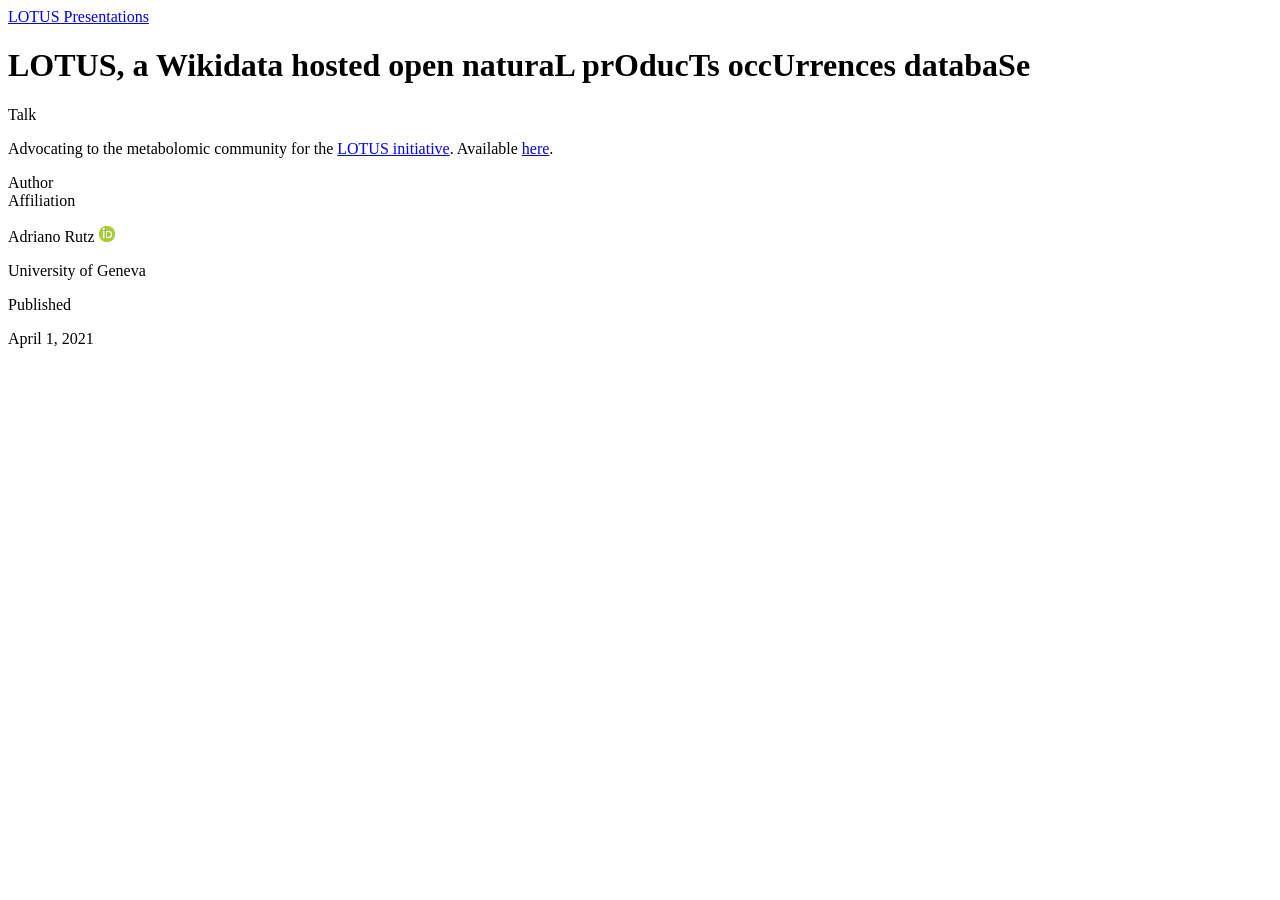
==== 2021-04-01_RFMF.html @ 539410f7 "Deploying to gh-pages from @ lotus-initiative/lotus-presentations@6697c45912b05077fa614930ef058030d5" ====
<!DOCTYPE html>
<html xmlns="http://www.w3.org/1999/xhtml" lang="en" xml:lang="en"><head>

<meta charset="utf-8">
<meta name="generator" content="quarto-1.10.19">

<meta name="viewport" content="width=device-width, initial-scale=1.0, user-scalable=yes">

<meta name="author" content="Adriano Rutz">
<meta name="dcterms.date" content="2021-04-01">
<meta name="description" content="Advocating to the metabolomic community for the LOTUS initiative. Available here.">

<title>LOTUS, a Wikidata hosted open naturaL prOducTs occUrrences databaSe – LOTUS Presentations</title>
<style>
/* Default styles provided by pandoc.
** See https://pandoc.org/MANUAL.html#variables-for-html for config info.
*/
span.smallcaps{font-variant: small-caps;}
div.columns{display: flex; gap: 1.5em;}
div.column{flex: auto;}
@media screen {
div.columns{gap: min(4vw, 1.5em);}
div.column{overflow-x: auto;}
}
div.hanging-indent{margin-left: 1.5em; text-indent: -1.5em;}
ul.task-list{list-style: none;}
ul.task-list li input[type="checkbox"] {
  width: 0.8em;
  margin: 0 0.8em 0.2em -1em; /* quarto-specific, see https://github.com/quarto-dev/quarto-cli/issues/4556 */ 
  vertical-align: middle;
}
</style>


<script src="site_libs/quarto-nav/quarto-nav.js"></script>
<script src="site_libs/quarto-nav/headroom.min.js"></script>
<script src="site_libs/clipboard/clipboard.min.js"></script>
<script src="site_libs/quarto-search/autocomplete.umd.js"></script>
<script src="site_libs/quarto-search/fuse.min.js"></script>
<script src="site_libs/quarto-search/quarto-search.js"></script>
<meta name="quarto:offset" content="./">
<script src="site_libs/quarto-html/quarto.js" type="module"></script>
<script src="site_libs/quarto-html/tabsets/tabsets.js" type="module"></script>
<script src="site_libs/quarto-html/popper.min.js"></script>
<script src="site_libs/quarto-html/tippy.umd.min.js"></script>
<script src="site_libs/quarto-html/anchor.min.js"></script>
<link href="site_libs/quarto-html/tippy.css" rel="stylesheet">
<link href="site_libs/quarto-html/quarto-syntax-highlighting-bf27225e3a48a9273f3daa8f8e829971.css" rel="stylesheet" id="quarto-text-highlighting-styles">
<script src="site_libs/bootstrap/bootstrap.min.js"></script>
<link href="site_libs/bootstrap/bootstrap-icons.css" rel="stylesheet">
<link href="site_libs/bootstrap/bootstrap-5f98730396ca8bbc7677bef7afcb0f5b.min.css" rel="stylesheet" append-hash="true" id="quarto-bootstrap" data-mode="light">
<script id="quarto-search-options" type="application/json">{
  "location": "navbar",
  "copy-button": false,
  "collapse-after": 3,
  "panel-placement": "end",
  "type": "overlay",
  "limit": 50,
  "keyboard-shortcut": [
    "f",
    "/",
    "s"
  ],
  "language": {
    "search-no-results-text": "No results",
    "search-matching-documents-text": "matching documents",
    "search-copy-link-title": "Copy link to search",
    "search-hide-matches-text": "Hide additional matches",
    "search-more-match-text": "more match in this document",
    "search-more-matches-text": "more matches in this document",
    "search-clear-button-title": "Clear",
    "search-text-placeholder": "",
    "search-detached-cancel-button-title": "Cancel",
    "search-submit-button-title": "Submit",
    "search-label": "Search"
  }
}</script>
<style>html{ scroll-behavior: smooth; }</style>


<meta property="og:title" content="LOTUS, a Wikidata hosted open naturaL prOducTs occUrrences databaSe – LOTUS Presentations">
<meta property="og:description" content="Advocating to the metabolomic community for the LOTUS initiative. Available here.">
<meta property="og:image" content="https://lotus.nprod.net/lotus-presentations/[data-uri]">
<meta property="og:site_name" content="LOTUS Presentations">
<meta property="og:locale" content="en">
<meta property="og:image:alt" content="">
</head>

<body class="nav-fixed fullcontent quarto-light">

<div id="quarto-search-results"></div>
  <header id="quarto-header" class="headroom fixed-top">
    <nav class="navbar navbar-expand-lg " data-bs-theme="dark">
      <div class="navbar-container container-fluid">
      <div class="navbar-brand-container mx-auto">
    <a class="navbar-brand" href="./index.html">
    <span class="navbar-title">LOTUS Presentations</span>
    </a>
  </div>
        <div class="quarto-navbar-tools tools-end">
</div>
          <div id="quarto-search" class="" title="Search"></div>
      </div> <!-- /container-fluid -->
    </nav>
</header>
<!-- content -->
<div id="quarto-content" class="quarto-container page-columns page-rows-contents page-layout-article page-navbar">
<!-- sidebar -->
<!-- margin-sidebar -->
    
<!-- main -->
<main class="content" id="quarto-document-content">

<header id="title-block-header" class="quarto-title-block default">
<div class="quarto-title">
<h1 class="title">LOTUS, a Wikidata hosted open naturaL prOducTs occUrrences databaSe</h1>
  <div class="quarto-categories">
    <div class="quarto-category">Talk</div>
  </div>
  </div>

<div>
  <div class="description">
    <p>Advocating to the metabolomic community for the <a href="https://lotus.nprod.net/">LOTUS initiative</a>. Available <a href="https://lotus.nprod.net/lotus-presentations/20210401_rfmf/index.html">here</a>.</p>
  </div>
</div>

<div class="quarto-title-meta-author">
  <div class="quarto-title-meta-heading">Author</div>
  <div class="quarto-title-meta-heading">Affiliation</div>
  
    <div class="quarto-title-meta-contents">
    <p class="author">Adriano Rutz <a href="https://orcid.org/0000-0003-0443-9902" class="quarto-title-author-orcid" aria-label="ORCID profile for Adriano Rutz"> <img alt="" src="[data-uri]"></a></p>
  </div>
  <div class="quarto-title-meta-contents">
        <p class="affiliation">
            University of Geneva
          </p>
      </div>
  </div>

<div class="quarto-title-meta">

      
    <div>
    <div class="quarto-title-meta-heading">Published</div>
    <div class="quarto-title-meta-contents">
      <p class="date">April 1, 2021</p>
    </div>
  </div>
  
    
  </div>
  


</header>





</main> <!-- /main -->
<script id="quarto-html-after-body" type="application/javascript">
  window.document.addEventListener("DOMContentLoaded", function (event) {
    const icon = "";
    const anchorJS = new window.AnchorJS();
    anchorJS.options = {
      placement: 'right',
      icon: icon
    };
    anchorJS.add('.anchored');
    const isCodeAnnotation = (el) => {
      for (const clz of el.classList) {
        if (clz.startsWith('code-annotation-')) {                     
          return true;
        }
      }
      return false;
    }
    const onCopySuccess = function(e) {
      // button target
      const button = e.trigger;
      // don't keep focus
      button.blur();
      // flash "checked"
      button.classList.add('code-copy-button-checked');
      var currentTitle = button.getAttribute("title");
      button.setAttribute("title", "Copied!");
      let tooltip;
      if (window.bootstrap) {
        button.setAttribute("data-bs-toggle", "tooltip");
        button.setAttribute("data-bs-placement", "left");
        button.setAttribute("data-bs-title", "Copied!");
        tooltip = new bootstrap.Tooltip(button, 
          { trigger: "manual", 
            customClass: "code-copy-button-tooltip",
            offset: [0, -8]});
        tooltip.show();    
      }
      setTimeout(function() {
        if (tooltip) {
          tooltip.hide();
          button.removeAttribute("data-bs-title");
          button.removeAttribute("data-bs-toggle");
          button.removeAttribute("data-bs-placement");
        }
        button.setAttribute("title", currentTitle);
        button.classList.remove('code-copy-button-checked');
      }, 1000);
      // clear code selection
      e.clearSelection();
    }
    const getTextToCopy = function(trigger) {
      const outerScaffold = trigger.parentElement.cloneNode(true);
      const codeEl = outerScaffold.querySelector('code');
      for (const childEl of codeEl.children) {
        if (isCodeAnnotation(childEl)) {
          childEl.remove();
        }
      }
      return codeEl.innerText;
    }
    const clipboard = new window.ClipboardJS('.code-copy-button:not([data-in-quarto-modal])', {
      text: getTextToCopy
    });
    clipboard.on('success', onCopySuccess);
    if (window.document.getElementById('quarto-embedded-source-code-modal')) {
      const clipboardModal = new window.ClipboardJS('.code-copy-button[data-in-quarto-modal]', {
        text: getTextToCopy,
        container: window.document.getElementById('quarto-embedded-source-code-modal')
      });
      clipboardModal.on('success', onCopySuccess);
    }
      var localhostRegex = new RegExp(/^(?:http|https):\/\/localhost\:?[0-9]*\//);
      var mailtoRegex = new RegExp(/^mailto:/);
        var filterRegex = new RegExp("https:\/\/lotus\.nprod\.net\/lotus-presentations");
      var isInternal = (href) => {
          return filterRegex.test(href) || localhostRegex.test(href) || mailtoRegex.test(href);
      }
      // Inspect non-navigation links and adorn them if external
     var links = window.document.querySelectorAll('a[href]:not(.nav-link):not(.navbar-brand):not(.toc-action):not(.sidebar-link):not(.sidebar-item-toggle):not(.pagination-link):not(.no-external):not([aria-hidden]):not(.dropdown-item):not(.quarto-navigation-tool):not(.about-link)');
      for (var i=0; i<links.length; i++) {
        const link = links[i];
        if (!isInternal(link.href)) {
          // undo the damage that might have been done by quarto-nav.js in the case of
          // links that we want to consider external
          if (link.dataset.originalHref !== undefined) {
            link.href = link.dataset.originalHref;
          }
            // target, if specified
            link.setAttribute("target", "_blank");
            if (link.getAttribute("rel") === null) {
              link.setAttribute("rel", "noopener");
            }
        }
      }
    function tippyHover(el, contentFn, onTriggerFn, onUntriggerFn) {
      const config = {
        allowHTML: true,
        maxWidth: 500,
        delay: 100,
        arrow: false,
        appendTo: function(el) {
            return el.parentElement;
        },
        interactive: true,
        interactiveBorder: 10,
        theme: 'quarto',
        placement: 'bottom-start',
      };
      if (contentFn) {
        config.content = contentFn;
      }
      if (onTriggerFn) {
        config.onTrigger = onTriggerFn;
      }
      if (onUntriggerFn) {
        config.onUntrigger = onUntriggerFn;
      }
      window.tippy(el, config); 
    }
    const noterefs = window.document.querySelectorAll('a[role="doc-noteref"]');
    for (var i=0; i<noterefs.length; i++) {
      const ref = noterefs[i];
      tippyHover(ref, function() {
        // use id or data attribute instead here
        let href = ref.getAttribute('data-footnote-href') || ref.getAttribute('href');
        try { href = new URL(href).hash; } catch {}
        const id = href.replace(/^#\/?/, "");
        const note = window.document.getElementById(id);
        if (note) {
          return note.innerHTML;
        } else {
          return "";
        }
      });
    }
    const xrefs = window.document.querySelectorAll('a.quarto-xref');
    const processXRef = (id, note) => {
      // Strip column container classes
      const stripColumnClz = (el) => {
        el.classList.remove("page-full", "page-columns");
        if (el.children) {
          for (const child of el.children) {
            stripColumnClz(child);
          }
        }
      }
      stripColumnClz(note)
      if (id === null || id.startsWith('sec-')) {
        // Special case sections, only their first couple elements
        const container = document.createElement("div");
        if (note.children && note.children.length > 2) {
          container.appendChild(note.children[0].cloneNode(true));
          for (let i = 1; i < note.children.length; i++) {
            const child = note.children[i];
            if (child.tagName === "P" && child.innerText === "") {
              continue;
            } else {
              container.appendChild(child.cloneNode(true));
              break;
            }
          }
          if (window.Quarto?.typesetMath) {
            window.Quarto.typesetMath(container);
          }
          return container.innerHTML
        } else {
          if (window.Quarto?.typesetMath) {
            window.Quarto.typesetMath(note);
          }
          return note.innerHTML;
        }
      } else {
        // Remove any anchor links if they are present
        const anchorLink = note.querySelector('a.anchorjs-link');
        if (anchorLink) {
          anchorLink.remove();
        }
        if (window.Quarto?.typesetMath) {
          window.Quarto.typesetMath(note);
        }
        if (note.classList.contains("callout")) {
          return note.outerHTML;
        } else {
          return note.innerHTML;
        }
      }
    }
    for (var i=0; i<xrefs.length; i++) {
      const xref = xrefs[i];
      tippyHover(xref, undefined, function(instance) {
        instance.disable();
        let url = xref.getAttribute('href');
        let hash = undefined; 
        if (url.startsWith('#')) {
          hash = url;
        } else {
          try { hash = new URL(url).hash; } catch {}
        }
        if (hash) {
          const id = hash.replace(/^#\/?/, "");
          const note = window.document.getElementById(id);
          if (note !== null) {
            try {
              const html = processXRef(id, note.cloneNode(true));
              instance.setContent(html);
            } finally {
              instance.enable();
              instance.show();
            }
          } else {
            // See if we can fetch this
            fetch(url.split('#')[0])
            .then(res => res.text())
            .then(html => {
              const parser = new DOMParser();
              const htmlDoc = parser.parseFromString(html, "text/html");
              const note = htmlDoc.getElementById(id);
              if (note !== null) {
                const html = processXRef(id, note);
                instance.setContent(html);
              } 
            }).finally(() => {
              instance.enable();
              instance.show();
            });
          }
        } else {
          // See if we can fetch a full url (with no hash to target)
          // This is a special case and we should probably do some content thinning / targeting
          fetch(url)
          .then(res => res.text())
          .then(html => {
            const parser = new DOMParser();
            const htmlDoc = parser.parseFromString(html, "text/html");
            const note = htmlDoc.querySelector('main.content');
            if (note !== null) {
              // This should only happen for chapter cross references
              // (since there is no id in the URL)
              // remove the first header
              if (note.children.length > 0 && note.children[0].tagName === "HEADER") {
                note.children[0].remove();
              }
              const html = processXRef(null, note);
              instance.setContent(html);
            } 
          }).finally(() => {
            instance.enable();
            instance.show();
          });
        }
      }, function(instance) {
      });
    }
        let selectedAnnoteEl;
        const selectorForAnnotation = ( cell, annotation) => {
          let cellAttr = 'data-code-cell="' + cell + '"';
          let lineAttr = 'data-code-annotation="' +  annotation + '"';
          const selector = 'span[' + cellAttr + '][' + lineAttr + ']';
          return selector;
        }
        const selectCodeLines = (annoteEl) => {
          const doc = window.document;
          const targetCell = annoteEl.getAttribute("data-target-cell");
          const targetAnnotation = annoteEl.getAttribute("data-target-annotation");
          const annoteSpan = window.document.querySelector(selectorForAnnotation(targetCell, targetAnnotation));
          const lines = annoteSpan.getAttribute("data-code-lines").split(",");
          const lineIds = lines.map((line) => {
            return targetCell + "-" + line;
          })
          let top = null;
          let height = null;
          let parent = null;
          if (lineIds.length > 0) {
              //compute the position of the single el (top and bottom and make a div)
              const el = window.document.getElementById(lineIds[0]);
              top = el.offsetTop;
              height = el.offsetHeight;
              parent = el.parentElement.parentElement;
            if (lineIds.length > 1) {
              const lastEl = window.document.getElementById(lineIds[lineIds.length - 1]);
              const bottom = lastEl.offsetTop + lastEl.offsetHeight;
              height = bottom - top;
            }
            if (top !== null && height !== null && parent !== null) {
              // cook up a div (if necessary) and position it 
              let div = window.document.getElementById("code-annotation-line-highlight");
              if (div === null) {
                div = window.document.createElement("div");
                div.setAttribute("id", "code-annotation-line-highlight");
                div.style.position = 'absolute';
                parent.appendChild(div);
              }
              div.style.top = top - 2 + "px";
              div.style.height = height + 4 + "px";
              div.style.left = 0;
              let gutterDiv = window.document.getElementById("code-annotation-line-highlight-gutter");
              if (gutterDiv === null) {
                gutterDiv = window.document.createElement("div");
                gutterDiv.setAttribute("id", "code-annotation-line-highlight-gutter");
                gutterDiv.style.position = 'absolute';
                const codeCell = window.document.getElementById(targetCell);
                const gutter = codeCell.querySelector('.code-annotation-gutter');
                gutter.appendChild(gutterDiv);
              }
              gutterDiv.style.top = top - 2 + "px";
              gutterDiv.style.height = height + 4 + "px";
            }
            selectedAnnoteEl = annoteEl;
          }
        };
        const unselectCodeLines = () => {
          const elementsIds = ["code-annotation-line-highlight", "code-annotation-line-highlight-gutter"];
          elementsIds.forEach((elId) => {
            const div = window.document.getElementById(elId);
            if (div) {
              div.remove();
            }
          });
          selectedAnnoteEl = undefined;
        };
          // Handle positioning of the toggle
      window.addEventListener(
        "resize",
        throttle(() => {
          elRect = undefined;
          if (selectedAnnoteEl) {
            selectCodeLines(selectedAnnoteEl);
          }
        }, 10)
      );
      function throttle(fn, ms) {
      let throttle = false;
      let timer;
        return (...args) => {
          if(!throttle) { // first call gets through
              fn.apply(this, args);
              throttle = true;
          } else { // all the others get throttled
              if(timer) clearTimeout(timer); // cancel #2
              timer = setTimeout(() => {
                fn.apply(this, args);
                timer = throttle = false;
              }, ms);
          }
        };
      }
        // Attach click handler to the DT
        const annoteDls = window.document.querySelectorAll('dt[data-target-cell]');
        for (const annoteDlNode of annoteDls) {
          annoteDlNode.addEventListener('click', (event) => {
            const clickedEl = event.target;
            if (clickedEl !== selectedAnnoteEl) {
              unselectCodeLines();
              const activeEl = window.document.querySelector('dt[data-target-cell].code-annotation-active');
              if (activeEl) {
                activeEl.classList.remove('code-annotation-active');
              }
              selectCodeLines(clickedEl);
              clickedEl.classList.add('code-annotation-active');
            } else {
              // Unselect the line
              unselectCodeLines();
              clickedEl.classList.remove('code-annotation-active');
            }
          });
        }
    const findCites = (el) => {
      const parentEl = el.parentElement;
      if (parentEl) {
        const cites = parentEl.dataset.cites;
        if (cites) {
          return {
            el,
            cites: cites.split(' ')
          };
        } else {
          return findCites(el.parentElement)
        }
      } else {
        return undefined;
      }
    };
    var bibliorefs = window.document.querySelectorAll('a[role="doc-biblioref"]');
    for (var i=0; i<bibliorefs.length; i++) {
      const ref = bibliorefs[i];
      const citeInfo = findCites(ref);
      if (citeInfo) {
        tippyHover(citeInfo.el, function() {
          var popup = window.document.createElement('div');
          citeInfo.cites.forEach(function(cite) {
            var citeDiv = window.document.createElement('div');
            citeDiv.classList.add('hanging-indent');
            citeDiv.classList.add('csl-entry');
            var biblioDiv = window.document.getElementById('ref-' + cite);
            if (biblioDiv) {
              citeDiv.innerHTML = biblioDiv.innerHTML;
            }
            popup.appendChild(citeDiv);
          });
          return popup.innerHTML;
        });
      }
    }
  });
  </script>
</div> <!-- /content -->




<script src="site_libs/quarto-html/zenscroll-min.js"></script>
</body></html>
---- site_libs/quarto-html/quarto-syntax-highlighting-bf27225e3a48a9273f3daa8f8e829971.css ----
/* quarto syntax highlight colors */
:root {
  --quarto-hl-ot-color: #003B4F;
  --quarto-hl-at-color: #657422;
  --quarto-hl-ss-color: #20794D;
  --quarto-hl-an-color: #5E5E5E;
  --quarto-hl-fu-color: #4758AB;
  --quarto-hl-st-color: #20794D;
  --quarto-hl-cf-color: #003B4F;
  --quarto-hl-op-color: #5E5E5E;
  --quarto-hl-er-color: #AD0000;
  --quarto-hl-bn-color: #AD0000;
  --quarto-hl-al-color: #AD0000;
  --quarto-hl-va-color: #111111;
  --quarto-hl-bu-color: inherit;
  --quarto-hl-ex-color: inherit;
  --quarto-hl-pp-color: #AD0000;
  --quarto-hl-in-color: #5E5E5E;
  --quarto-hl-vs-color: #20794D;
  --quarto-hl-wa-color: #5E5E5E;
  --quarto-hl-do-color: #5E5E5E;
  --quarto-hl-im-color: #00769E;
  --quarto-hl-ch-color: #20794D;
  --quarto-hl-dt-color: #AD0000;
  --quarto-hl-fl-color: #AD0000;
  --quarto-hl-co-color: #5E5E5E;
  --quarto-hl-cv-color: #5E5E5E;
  --quarto-hl-cn-color: #8f5902;
  --quarto-hl-sc-color: #5E5E5E;
  --quarto-hl-dv-color: #AD0000;
  --quarto-hl-kw-color: #003B4F;
}

/* other quarto variables */
:root {
  --quarto-font-monospace: SFMono-Regular, Menlo, Monaco, Consolas, "Liberation Mono", "Courier New", monospace;
}

/* syntax highlight based on Pandoc's rules */
pre > code.sourceCode > span {
  color: #003B4F;
}

code.sourceCode > span {
  color: #003B4F;
}

div.sourceCode,
div.sourceCode pre.sourceCode {
  color: #003B4F;
}

/* Normal */
code span {
  color: #003B4F;
}

/* Alert */
code span.al {
  color: #AD0000;
  font-style: inherit;
}

/* Annotation */
code span.an {
  color: #5E5E5E;
  font-style: inherit;
}

/* Attribute */
code span.at {
  color: #657422;
  font-style: inherit;
}

/* BaseN */
code span.bn {
  color: #AD0000;
  font-style: inherit;
}

/* BuiltIn */
code span.bu {
  font-style: inherit;
}

/* ControlFlow */
code span.cf {
  color: #003B4F;
  font-weight: bold;
  font-style: inherit;
}

/* Char */
code span.ch {
  color: #20794D;
  font-style: inherit;
}

/* Constant */
code span.cn {
  color: #8f5902;
  font-style: inherit;
}

/* Comment */
code span.co {
  color: #5E5E5E;
  font-style: inherit;
}

/* CommentVar */
code span.cv {
  color: #5E5E5E;
  font-style: italic;
}

/* Documentation */
code span.do {
  color: #5E5E5E;
  font-style: italic;
}

/* DataType */
code span.dt {
  color: #AD0000;
  font-style: inherit;
}

/* DecVal */
code span.dv {
  color: #AD0000;
  font-style: inherit;
}

/* Error */
code span.er {
  color: #AD0000;
  font-style: inherit;
}

/* Extension */
code span.ex {
  font-style: inherit;
}

/* Float */
code span.fl {
  color: #AD0000;
  font-style: inherit;
}

/* Function */
code span.fu {
  color: #4758AB;
  font-style: inherit;
}

/* Import */
code span.im {
  color: #00769E;
  font-style: inherit;
}

/* Information */
code span.in {
  color: #5E5E5E;
  font-style: inherit;
}

/* Keyword */
code span.kw {
  color: #003B4F;
  font-weight: bold;
  font-style: inherit;
}

/* Operator */
code span.op {
  color: #5E5E5E;
  font-style: inherit;
}

/* Other */
code span.ot {
  color: #003B4F;
  font-style: inherit;
}

/* Preprocessor */
code span.pp {
  color: #AD0000;
  font-style: inherit;
}

/* SpecialChar */
code span.sc {
  color: #5E5E5E;
  font-style: inherit;
}

/* SpecialString */
code span.ss {
  color: #20794D;
  font-style: inherit;
}

/* String */
code span.st {
  color: #20794D;
  font-style: inherit;
}

/* Variable */
code span.va {
  color: #111111;
  font-style: inherit;
}

/* VerbatimString */
code span.vs {
  color: #20794D;
  font-style: inherit;
}

/* Warning */
code span.wa {
  color: #5E5E5E;
  font-style: italic;
}

.prevent-inlining {
  content: "</";
}

/*# sourceMappingURL=8be38f48d34c45af72792cbd699585e7.css.map */
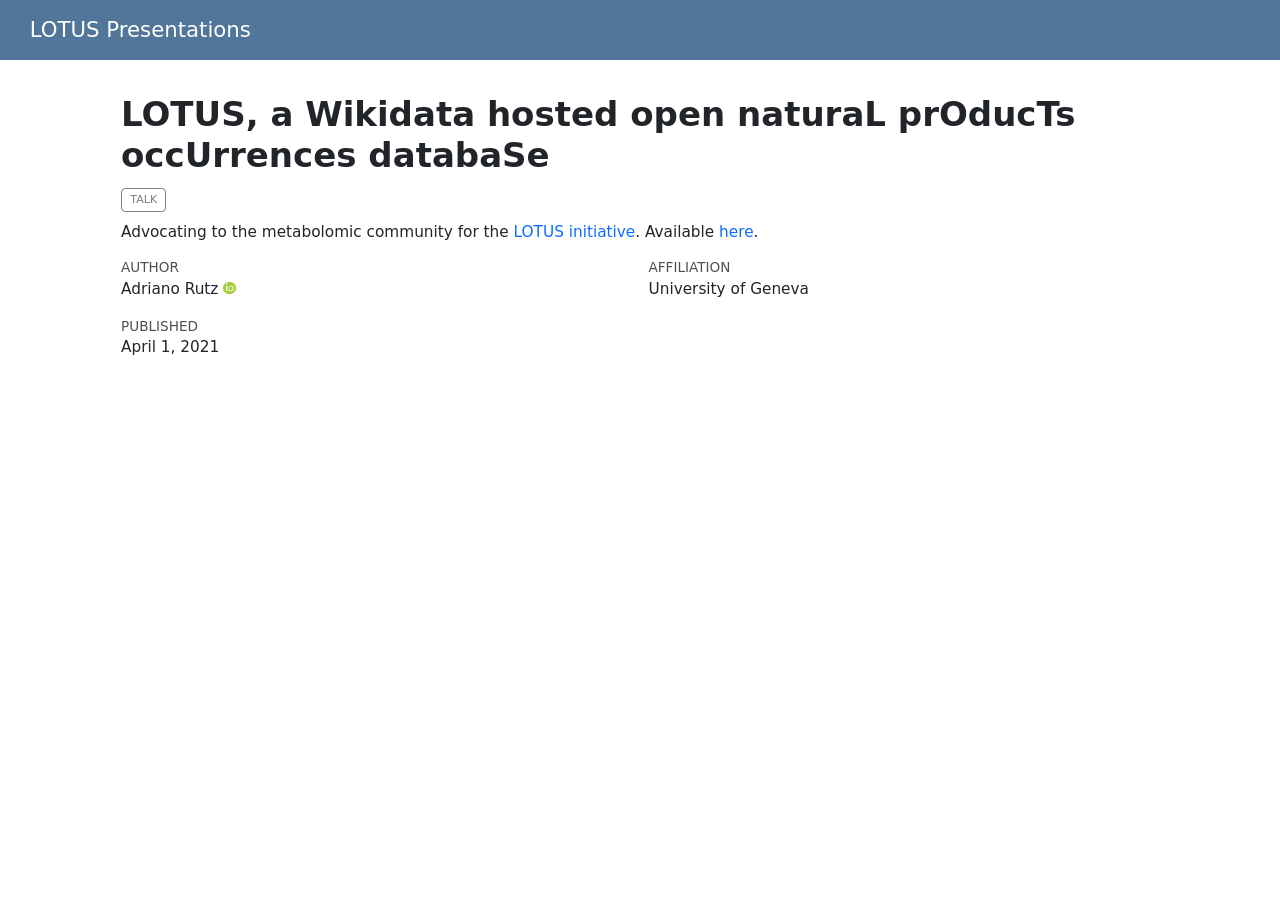
==== commit 33cb7d9e: "Deploying to gh-pages from @ lotus-initiative/lotus-presentations@8147a899f418df62a3175929be99a16ad0" ====
--- a/2021-04-01_RFMF.html
+++ b/2021-04-01_RFMF.html
@@ -48,7 +48,7 @@
 <link href="site_libs/quarto-html/quarto-syntax-highlighting-bf27225e3a48a9273f3daa8f8e829971.css" rel="stylesheet" id="quarto-text-highlighting-styles">
 <script src="site_libs/bootstrap/bootstrap.min.js"></script>
 <link href="site_libs/bootstrap/bootstrap-icons.css" rel="stylesheet">
-<link href="site_libs/bootstrap/bootstrap-5f98730396ca8bbc7677bef7afcb0f5b.min.css" rel="stylesheet" append-hash="true" id="quarto-bootstrap" data-mode="light">
+<link href="site_libs/bootstrap/bootstrap-9f57e817c739506f4db8e7b20b1a874d.min.css" rel="stylesheet" append-hash="true" id="quarto-bootstrap" data-mode="light">
 <script id="quarto-search-options" type="application/json">{
   "location": "navbar",
   "copy-button": false,
